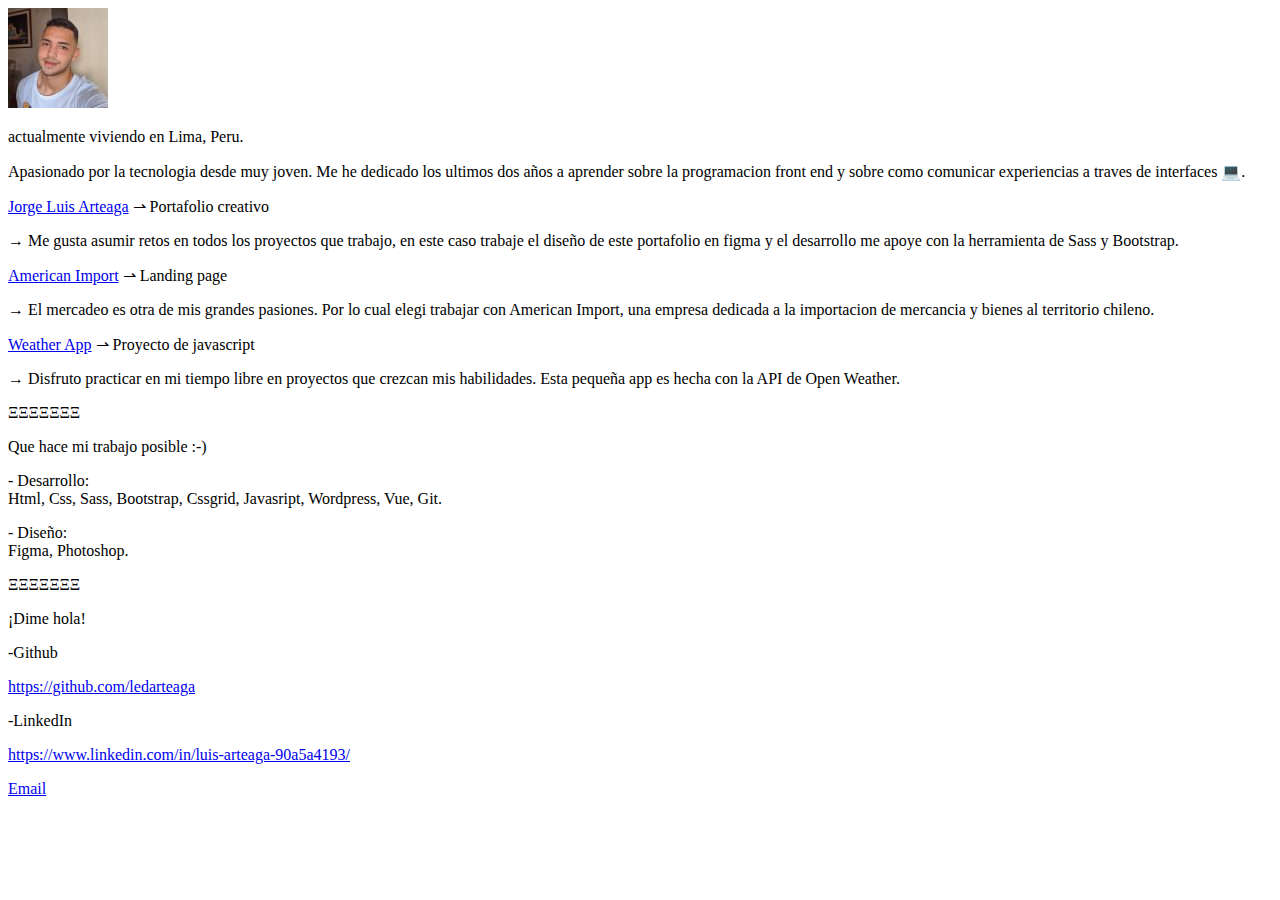
==== index.html @ 335ea869 "Maquetado el Html" ====
<!DOCTYPE html>
<html lang="en">
<head>
    <meta charset="UTF-8">
    <meta http-equiv="X-UA-Compatible" content="IE=edge">
    <meta name="viewport" content="width=device-width, initial-scale=1.0">
    <title>👾 Luis Arteaga</title>
</head>
<body>
    <div class="contenedor">
        <div class="avatar">
            <img src="assets/avatar.jpg" alt="avatar">
        </div>
        
        <div class="introduction">
            <p>actualmente viviendo en Lima, Peru.</p>
        </div>

        <div class="resumen">
            <p>Apasionado por la tecnologia desde muy joven. Me he dedicado los ultimos dos años a aprender sobre la programacion front end y sobre como comunicar experiencias a traves de interfaces 💻.</p>
        </div>

        <div class="proyectos">
            <div class="nombre">
                <p><a href="#">Jorge Luis Arteaga</a><span> ⇀ Portafolio creativo</span></p>
            </div>
            <div class="descripcion">
                <p>→ Me gusta asumir retos en todos los proyectos que trabajo, en este caso trabaje el diseño de este portafolio en figma y el desarrollo me apoye con la herramienta de Sass y Bootstrap.</p>
            </div>

            <div class="nombre">
                <p><a href="#">American Import</a><span> ⇀ Landing page</span></p>
            </div>
            <div class="descripcion">
                <p>→ El mercadeo es otra de mis grandes pasiones. Por lo cual elegi trabajar con American Import, una empresa dedicada a la importacion de mercancia y bienes al territorio chileno.</p>
            </div>

            <div class="nombre">
                <p><a href="#">Weather App</a><span> ⇀ Proyecto de javascript</span></p>
            </div>
            <div class="descripcion">
                <p>→ Disfruto practicar en mi tiempo libre en proyectos que crezcan mis habilidades. Esta pequeña app es hecha con la API de Open Weather.<p>
            </div>


        </div>

        <div class="divisor">ΞΞΞΞΞΞΞ</div>

        <div class="habilidades">

            <p>Que hace mi trabajo posible :-)</p>

            <p>- Desarrollo: <br> Html, Css, Sass, Bootstrap, Cssgrid, Javasript, Wordpress, Vue, Git.</p>
            
            <p>- Diseño: <br> Figma, Photoshop.</p>

        </div>

        <div class="divisor">ΞΞΞΞΞΞΞ</div>

        <div class="contacto">
            <p>¡Dime hola!</p>

            <div class="red-social">
                <p>-Github</p>
                <a href="https://github.com/ledarteaga">https://github.com/ledarteaga</a>
            </div>

            <div class="red-social">
                <p>-LinkedIn</p>
                <a href="https://www.linkedin.com/in/luis-arteaga-90a5a4193/">https://www.linkedin.com/in/luis-arteaga-90a5a4193/</a>
            </div>

            <div class="red-social">
                <p><a href="mailto:ledarteaga@gmail.com?Subject=¡Hola%20Luis!"ledarteaga"">Email</a></p>
            </div>
        </div>

    </div>
</body>
</html>
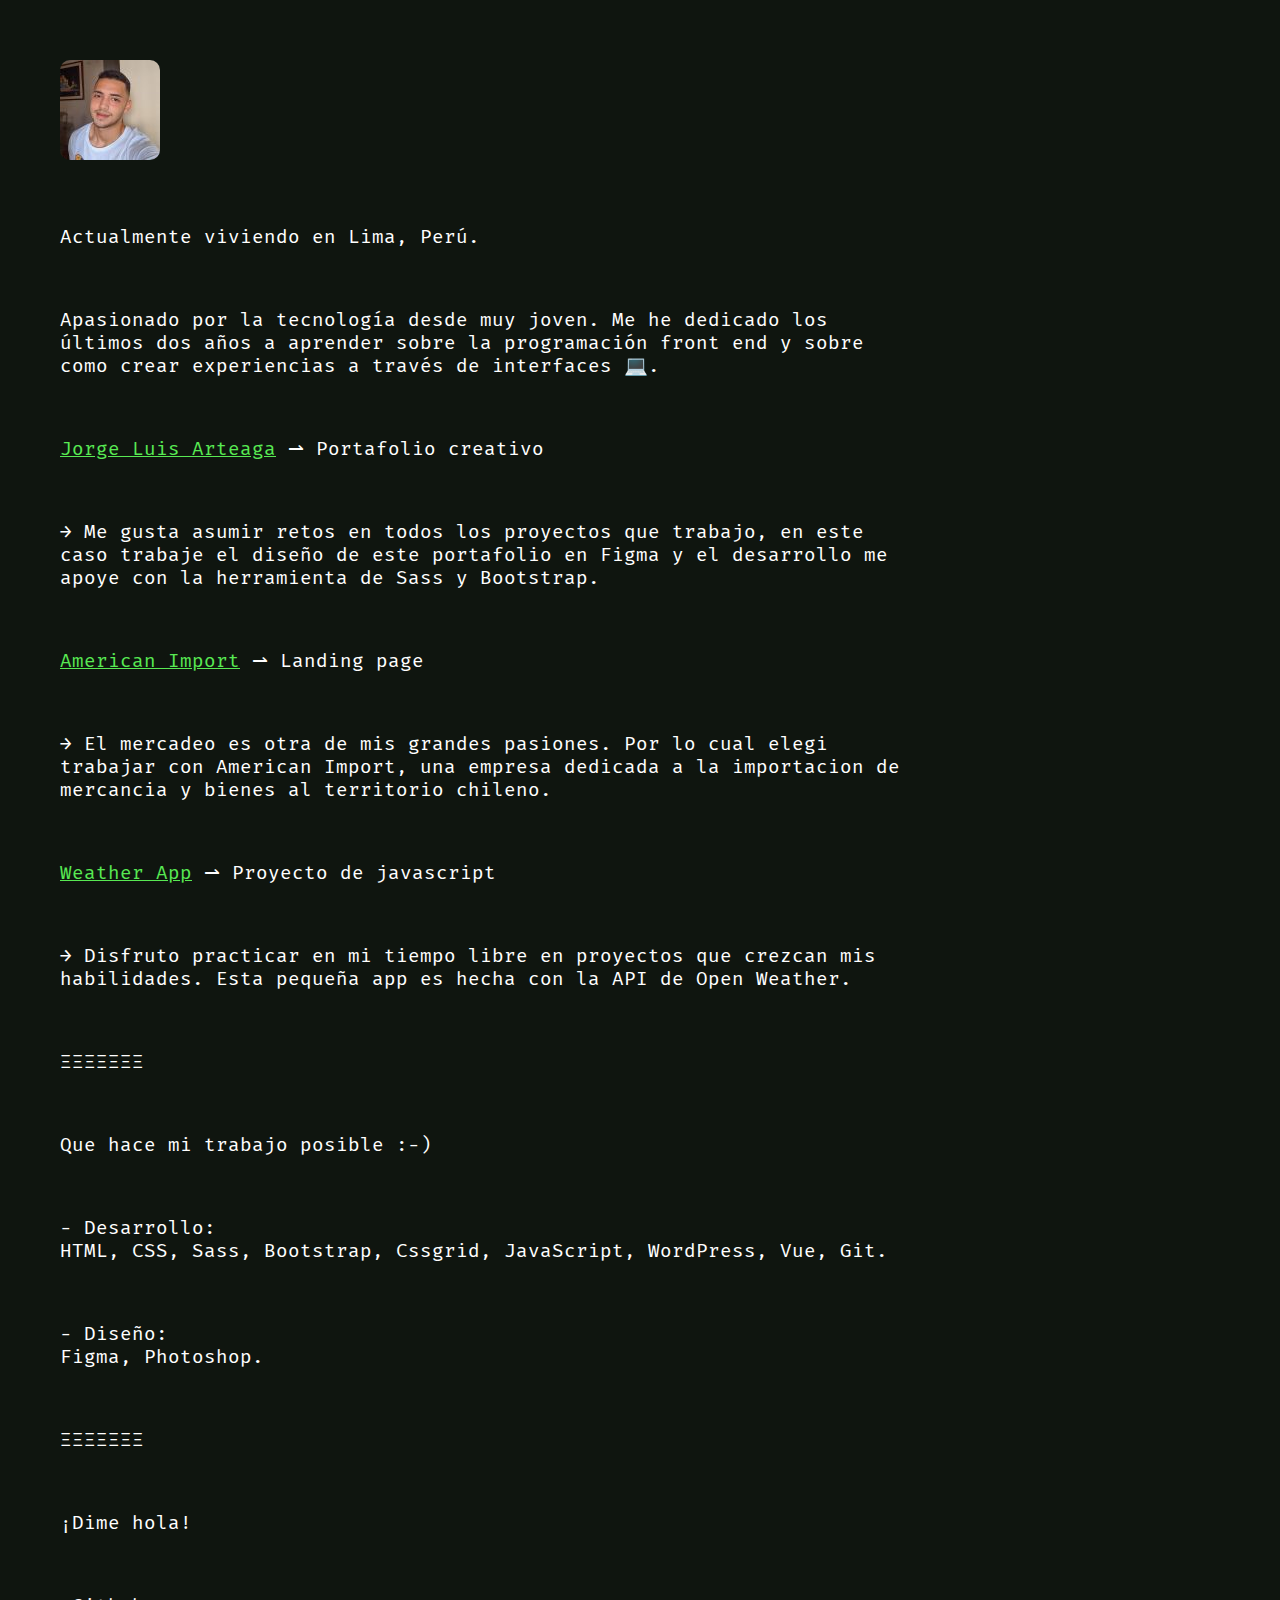
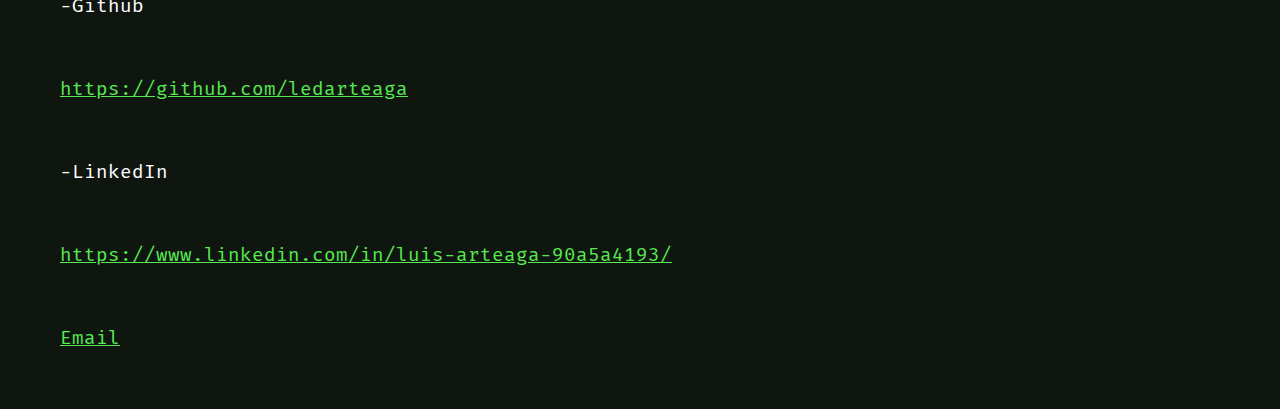
==== commit 44efbebd: "maquetado el site con html y sass" ====
--- a/index.html
+++ b/index.html
@@ -3,21 +3,24 @@
 <head>
     <meta charset="UTF-8">
     <meta http-equiv="X-UA-Compatible" content="IE=edge">
+    <link rel="stylesheet" href="styles.css">
     <meta name="viewport" content="width=device-width, initial-scale=1.0">
     <title>👾 Luis Arteaga</title>
 </head>
 <body>
     <div class="contenedor">
-        <div class="avatar">
-            <img src="assets/avatar.jpg" alt="avatar">
-        </div>
-        
-        <div class="introduction">
-            <p>actualmente viviendo en Lima, Peru.</p>
-        </div>
-
-        <div class="resumen">
-            <p>Apasionado por la tecnologia desde muy joven. Me he dedicado los ultimos dos años a aprender sobre la programacion front end y sobre como comunicar experiencias a traves de interfaces 💻.</p>
+        <div class="presentacion">
+            <div class="avatar">
+                <img src="assets/avatar.jpg" alt="avatar">
+            </div>
+            
+            <div class="introduction">
+                <p>Actualmente viviendo en Lima, Perú.</p>
+            </div>
+    
+            <div class="resumen">
+                <p>Apasionado por la tecnología desde muy joven. Me he dedicado los últimos dos años a aprender sobre la programación front end y sobre como crear experiencias a través de interfaces 💻.</p>
+            </div>
         </div>
 
         <div class="proyectos">
@@ -25,7 +28,7 @@
                 <p><a href="#">Jorge Luis Arteaga</a><span> ⇀ Portafolio creativo</span></p>
             </div>
             <div class="descripcion">
-                <p>→ Me gusta asumir retos en todos los proyectos que trabajo, en este caso trabaje el diseño de este portafolio en figma y el desarrollo me apoye con la herramienta de Sass y Bootstrap.</p>
+                <p>→ Me gusta asumir retos en todos los proyectos que trabajo, en este caso trabaje el diseño de este portafolio en Figma y el desarrollo me apoye con la herramienta de Sass y Bootstrap.</p>
             </div>
 
             <div class="nombre">
@@ -45,19 +48,19 @@
 
         </div>
 
-        <div class="divisor">ΞΞΞΞΞΞΞ</div>
+        <span>ΞΞΞΞΞΞΞ</span>
 
         <div class="habilidades">
 
             <p>Que hace mi trabajo posible :-)</p>
 
-            <p>- Desarrollo: <br> Html, Css, Sass, Bootstrap, Cssgrid, Javasript, Wordpress, Vue, Git.</p>
+            <p>- Desarrollo: <br> HTML, CSS, Sass, Bootstrap, Cssgrid, JavaScript, WordPress, Vue, Git.</p>
             
             <p>- Diseño: <br> Figma, Photoshop.</p>
 
         </div>
 
-        <div class="divisor">ΞΞΞΞΞΞΞ</div>
+        <span>ΞΞΞΞΞΞΞ</span>
 
         <div class="contacto">
             <p>¡Dime hola!</p>
--- a/styles.css
+++ b/styles.css
@@ -0,0 +1,37 @@
+@import url("https://fonts.googleapis.com/css2?family=Fira+Mono&display=swap");
+body {
+  font-size: 19.2px;
+  background: #0f150f;
+  font-family: 'Fira Mono', monospace;
+  color: #ffffff;
+}
+
+* {
+  padding: 0;
+  margin: 0;
+  -webkit-box-sizing: border-box;
+          box-sizing: border-box;
+}
+
+.contenedor {
+  margin: 60px;
+  width: 844px;
+}
+
+.contenedor .presentacion .avatar {
+  width: 300px;
+  margin-bottom: 58px;
+}
+
+.contenedor .presentacion .avatar img {
+  border-radius: 10px;
+}
+
+.contenedor p {
+  margin: 60px 0;
+}
+
+.contenedor a {
+  color: #58e953;
+}
+/*# sourceMappingURL=styles.css.map */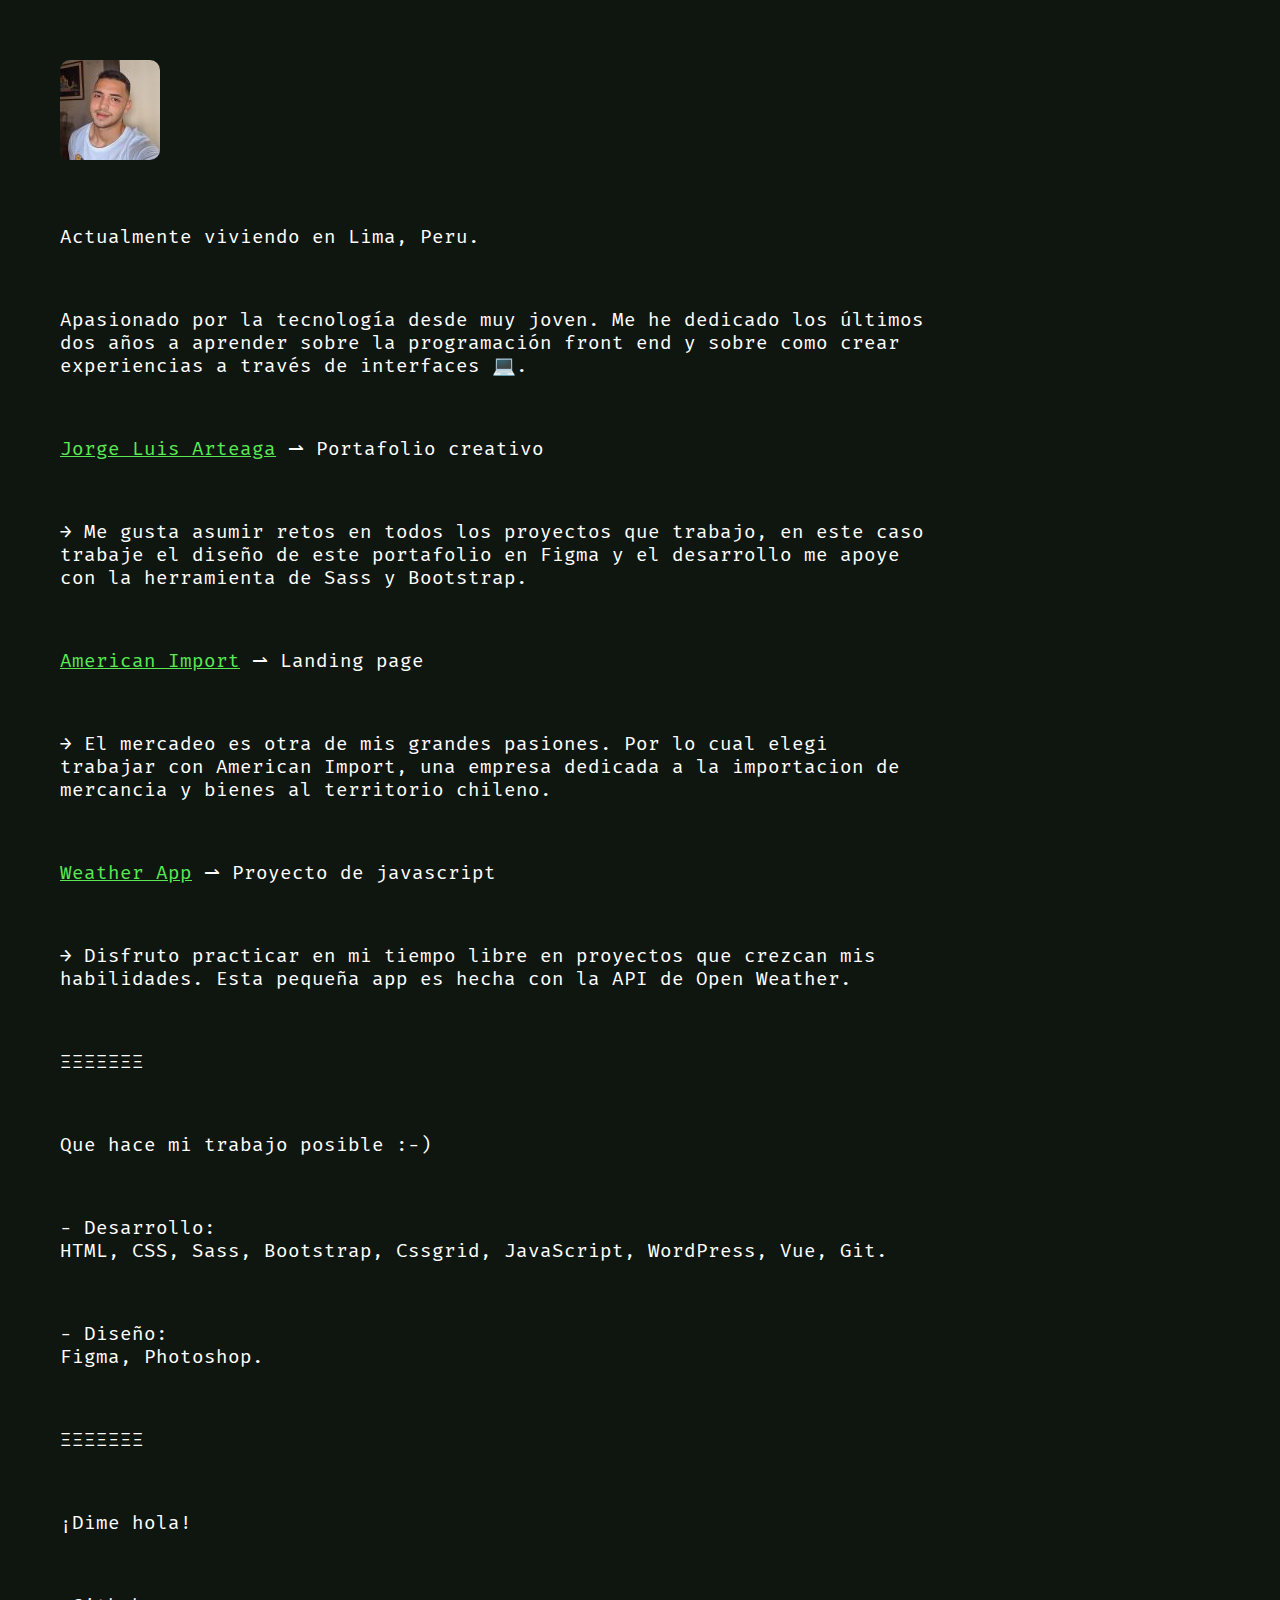
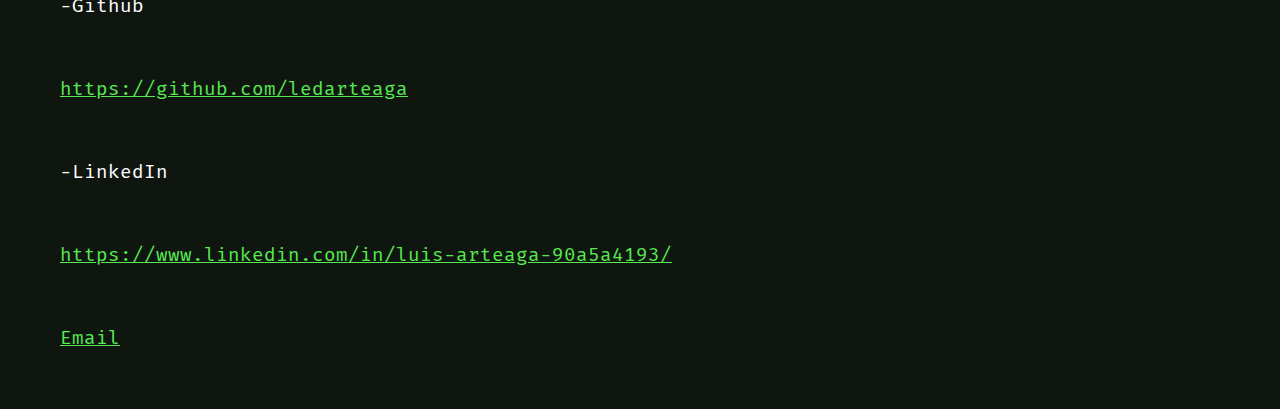
==== commit 9509664e: "Agregado los media queries" ====
--- a/index.html
+++ b/index.html
@@ -15,7 +15,7 @@
             </div>
             
             <div class="introduction">
-                <p>Actualmente viviendo en Lima, Perú.</p>
+                <p>Actualmente viviendo en Lima, Peru.</p>
             </div>
     
             <div class="resumen">
@@ -52,7 +52,7 @@
 
         <div class="habilidades">
 
-            <p>Que hace mi trabajo posible :-)</p>
+            <p>Que hace mi trabajo posible <span class="smile">:-)</span></p>
 
             <p>- Desarrollo: <br> HTML, CSS, Sass, Bootstrap, Cssgrid, JavaScript, WordPress, Vue, Git.</p>
             
--- a/styles.css
+++ b/styles.css
@@ -13,9 +13,45 @@
           box-sizing: border-box;
 }
 
+@-webkit-keyframes changeColor {
+  from {
+    color: #364e36;
+  }
+  to {
+    color: #58e953;
+  }
+}
+
+@keyframes changeColor {
+  from {
+    color: #364e36;
+  }
+  to {
+    color: #58e953;
+  }
+}
+
+@-webkit-keyframes smile {
+  from {
+    color: #ff2828;
+  }
+  to {
+    color: #831111;
+  }
+}
+
+@keyframes smile {
+  from {
+    color: #ff2828;
+  }
+  to {
+    color: #831111;
+  }
+}
+
 .contenedor {
   margin: 60px;
-  width: 844px;
+  max-width: 866px;
 }
 
 .contenedor .presentacion .avatar {
@@ -34,4 +70,14 @@
 .contenedor a {
   color: #58e953;
 }
+
+.contenedor span {
+  -webkit-animation: changeColor 8s infinite alternate;
+          animation: changeColor 8s infinite alternate;
+}
+
+.contenedor .smile {
+  -webkit-animation: smile 5s infinite alternate;
+          animation: smile 5s infinite alternate;
+}
 /*# sourceMappingURL=styles.css.map */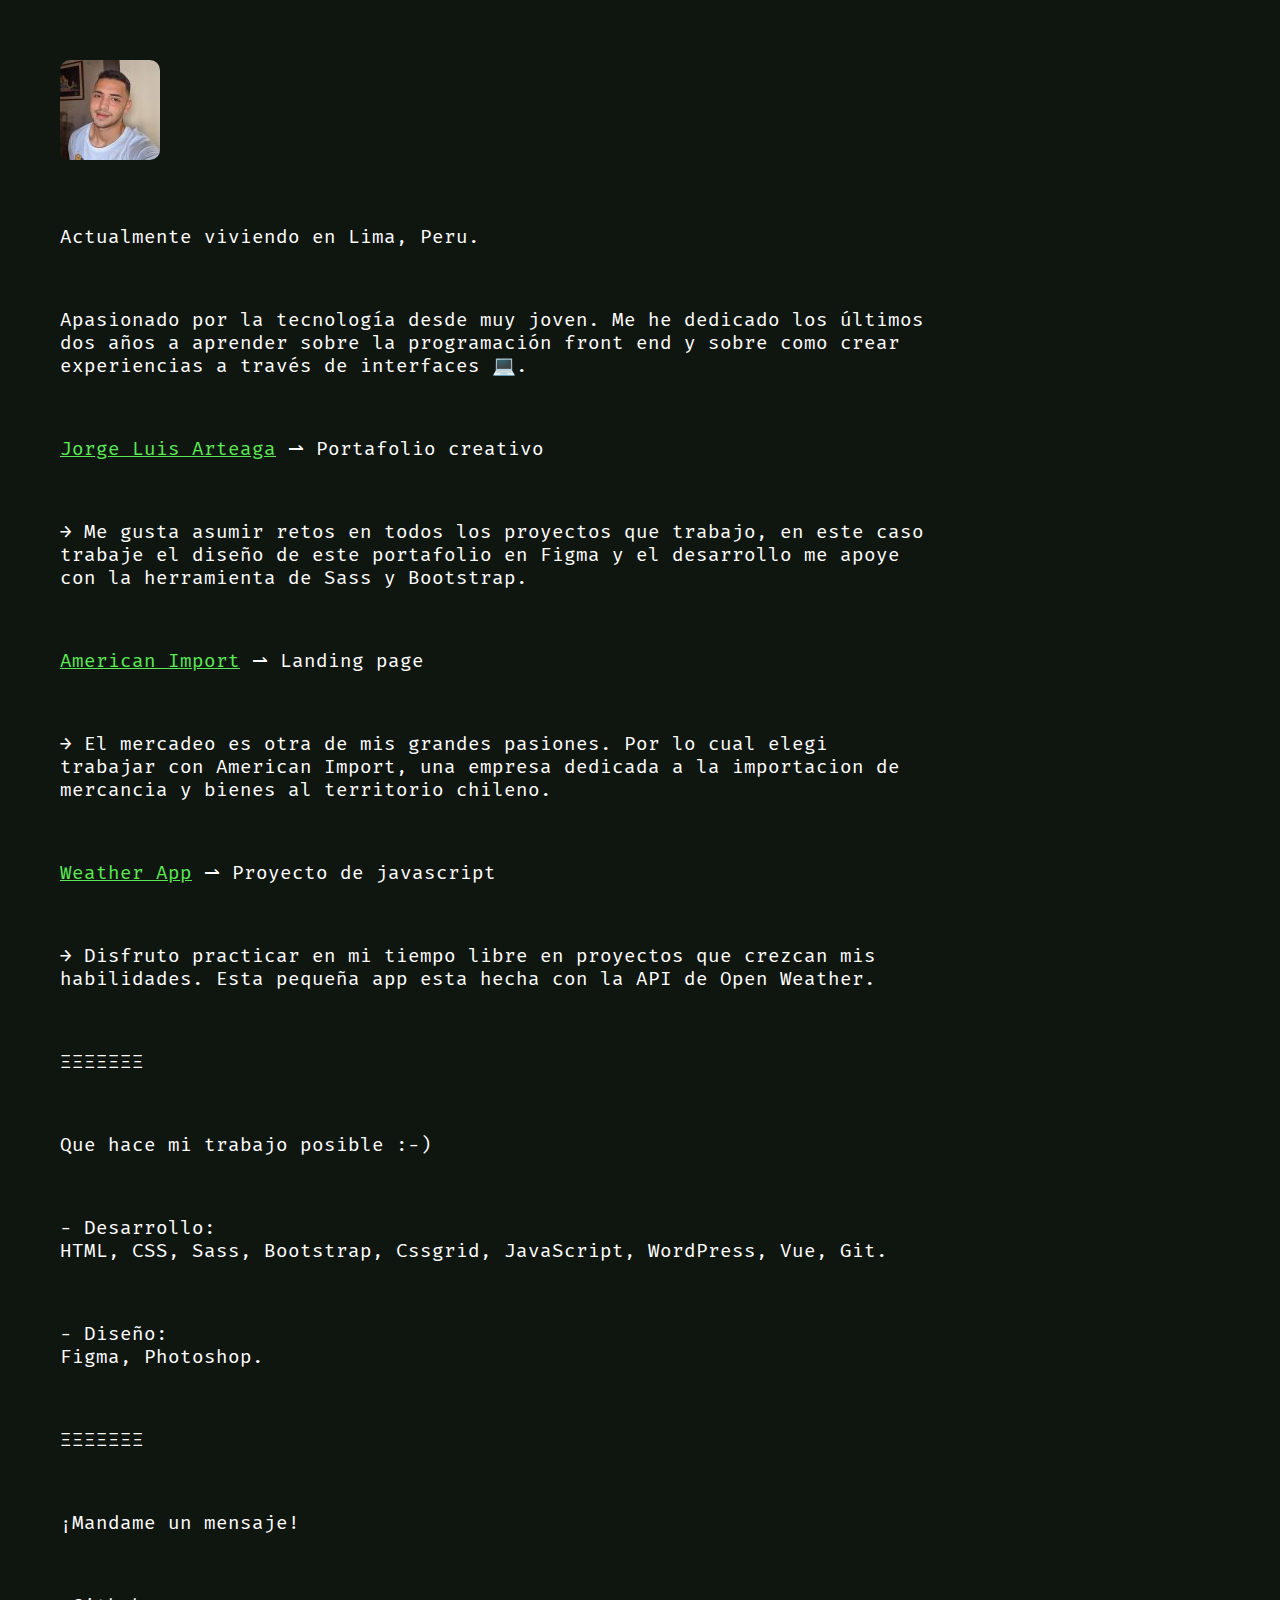
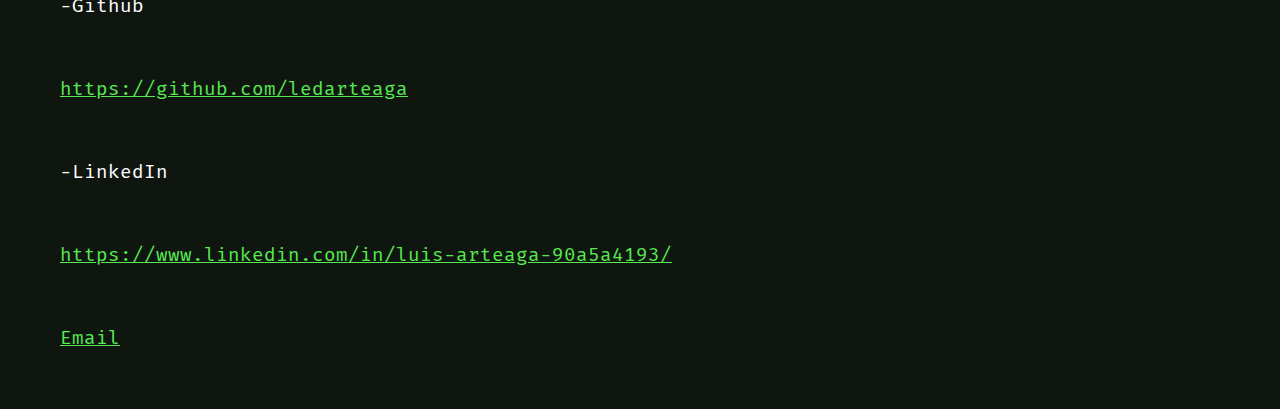
==== commit 20f76917: "arregle unos errores ortograficos." ====
--- a/index.html
+++ b/index.html
@@ -4,8 +4,9 @@
     <meta charset="UTF-8">
     <meta http-equiv="X-UA-Compatible" content="IE=edge">
     <link rel="stylesheet" href="styles.css">
+    <link rel="icon" type="image/png" href="assets/icon.png">
     <meta name="viewport" content="width=device-width, initial-scale=1.0">
-    <title>👾 Luis Arteaga</title>
+    <title>Luis Arteaga</title>
 </head>
 <body>
     <div class="contenedor">
@@ -25,24 +26,24 @@
 
         <div class="proyectos">
             <div class="nombre">
-                <p><a href="#">Jorge Luis Arteaga</a><span> ⇀ Portafolio creativo</span></p>
+                <p><a href="https://nervous-kirch-a3ad0c.netlify.app/" target="_blank">Jorge Luis Arteaga</a><span> ⇀ Portafolio creativo</span></p>
             </div>
             <div class="descripcion">
                 <p>→ Me gusta asumir retos en todos los proyectos que trabajo, en este caso trabaje el diseño de este portafolio en Figma y el desarrollo me apoye con la herramienta de Sass y Bootstrap.</p>
             </div>
 
             <div class="nombre">
-                <p><a href="#">American Import</a><span> ⇀ Landing page</span></p>
+                <p><a href="https://cocky-einstein-5755e8.netlify.app" target="_blank">American Import</a><span> ⇀ Landing page</span></p>
             </div>
             <div class="descripcion">
                 <p>→ El mercadeo es otra de mis grandes pasiones. Por lo cual elegi trabajar con American Import, una empresa dedicada a la importacion de mercancia y bienes al territorio chileno.</p>
             </div>
 
             <div class="nombre">
-                <p><a href="#">Weather App</a><span> ⇀ Proyecto de javascript</span></p>
+                <p><a href="https://github.com/ledarteaga/clima-app" target="_blank">Weather App</a><span> ⇀ Proyecto de javascript</span></p>
             </div>
             <div class="descripcion">
-                <p>→ Disfruto practicar en mi tiempo libre en proyectos que crezcan mis habilidades. Esta pequeña app es hecha con la API de Open Weather.<p>
+                <p>→ Disfruto practicar en mi tiempo libre en proyectos que crezcan mis habilidades. Esta pequeña app esta hecha con la API de Open Weather.<p>
             </div>
 
 
@@ -63,20 +64,20 @@
         <span>ΞΞΞΞΞΞΞ</span>
 
         <div class="contacto">
-            <p>¡Dime hola!</p>
+            <p>¡Mandame un mensaje!</p>
 
             <div class="red-social">
                 <p>-Github</p>
-                <a href="https://github.com/ledarteaga">https://github.com/ledarteaga</a>
+                <a href="https://github.com/ledarteaga" target="_blank">https://github.com/ledarteaga</a>
             </div>
 
             <div class="red-social">
                 <p>-LinkedIn</p>
-                <a href="https://www.linkedin.com/in/luis-arteaga-90a5a4193/">https://www.linkedin.com/in/luis-arteaga-90a5a4193/</a>
+                <a href="https://www.linkedin.com/in/luis-arteaga-90a5a4193/" target="_blank">https://www.linkedin.com/in/luis-arteaga-90a5a4193/</a>
             </div>
 
             <div class="red-social">
-                <p><a href="mailto:ledarteaga@gmail.com?Subject=¡Hola%20Luis!"ledarteaga"">Email</a></p>
+                <p><a href="mailto:ledarteaga@gmail.com?Subject=¡Hola%20Luis!"  target="_blank">Email</a></p>
             </div>
         </div>
 
--- a/styles.css
+++ b/styles.css
@@ -54,6 +54,14 @@
   max-width: 866px;
 }
 
+@media (max-width: 599px) {
+  .contenedor {
+    margin: 20px auto;
+    max-width: none;
+    width: 80%;
+  }
+}
+
 .contenedor .presentacion .avatar {
   width: 300px;
   margin-bottom: 58px;
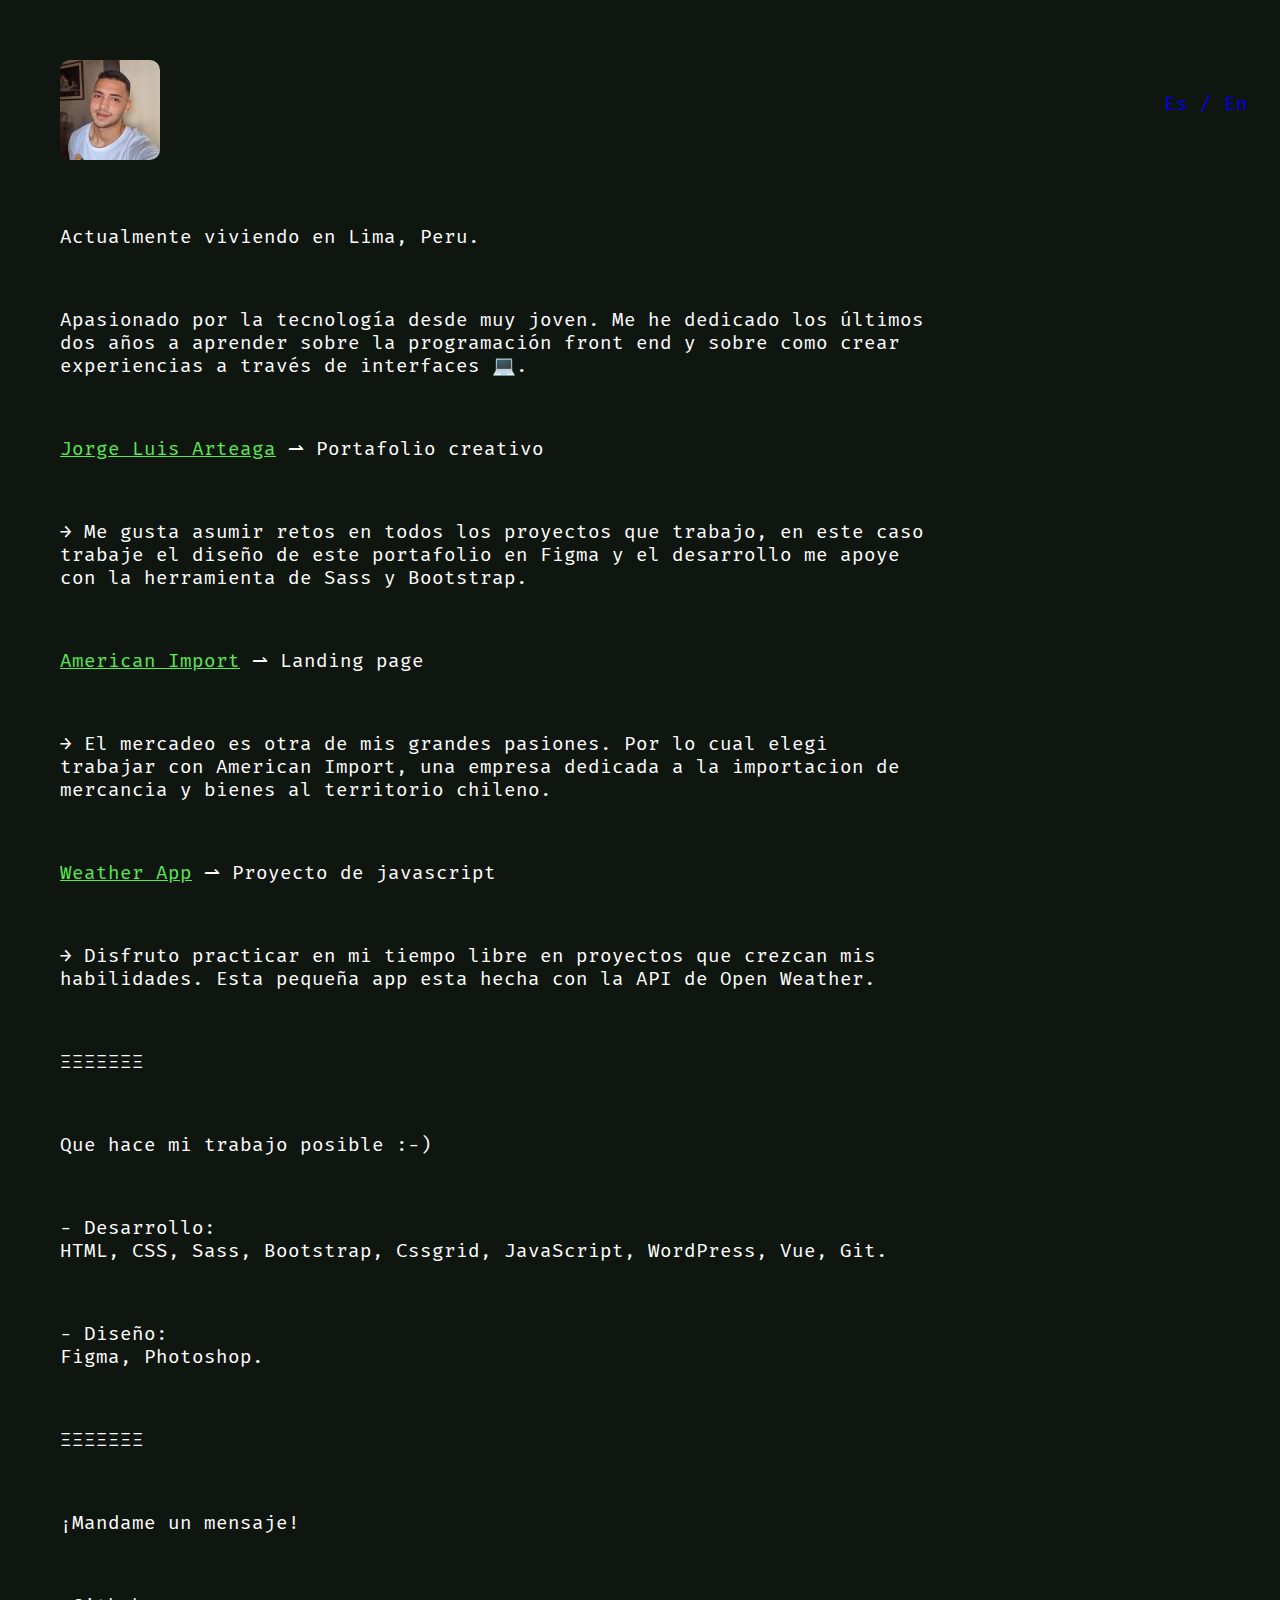
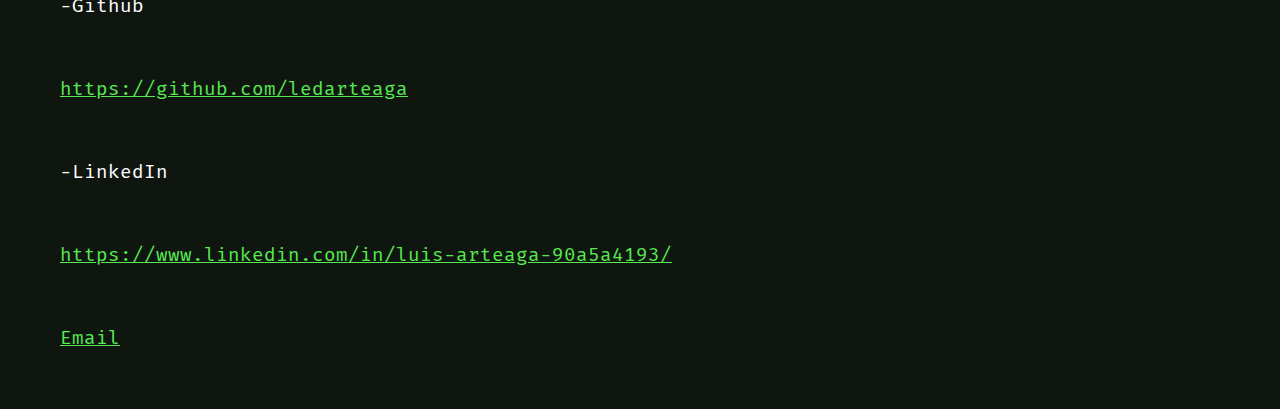
==== commit ef3f2249: "Corregido error de traduccion" ====
--- a/index.html
+++ b/index.html
@@ -9,6 +9,9 @@
     <title>Luis Arteaga</title>
 </head>
 <body>
+    <div class="lenguage">
+        <a href="index-es.html">Es / En</a>
+    </div>
     <div class="contenedor">
         <div class="presentacion">
             <div class="avatar">
@@ -77,7 +80,7 @@
             </div>
 
             <div class="red-social">
-                <p><a href="mailto:ledarteaga@gmail.com?Subject=¡Hola%20Luis!"  target="_blank">Email</a></p>
+                <p><a href="mailto:ledarteaga@gmail.com?Subject=Hello%20Luis!"  target="_blank">Email</a></p>
             </div>
         </div>
 
--- a/styles.css
+++ b/styles.css
@@ -49,6 +49,16 @@
   }
 }
 
+.lenguage {
+  padding: 2rem;
+  position: absolute;
+  right: 0;
+}
+
+.lenguage a {
+  text-decoration: none;
+}
+
 .contenedor {
   margin: 60px;
   max-width: 866px;
@@ -58,7 +68,7 @@
   .contenedor {
     margin: 20px auto;
     max-width: none;
-    width: 80%;
+    width: 90%;
   }
 }
 
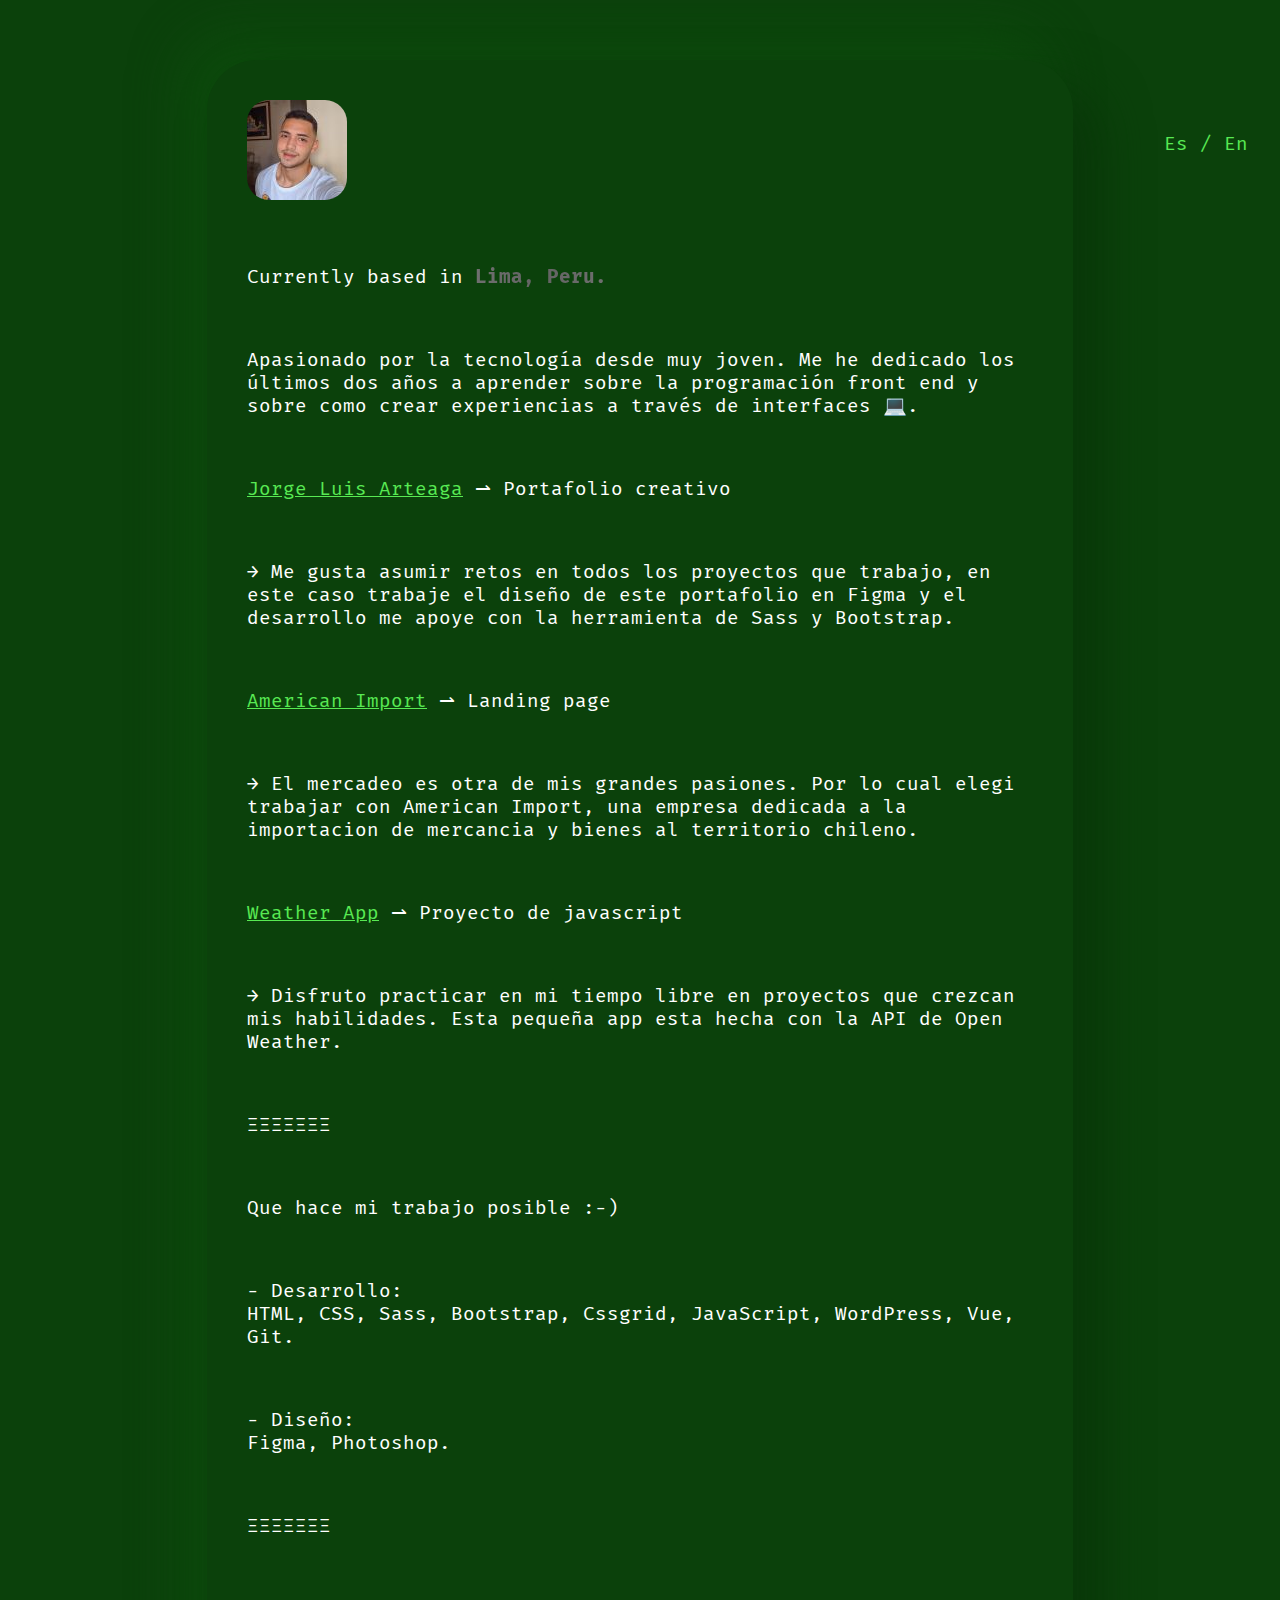
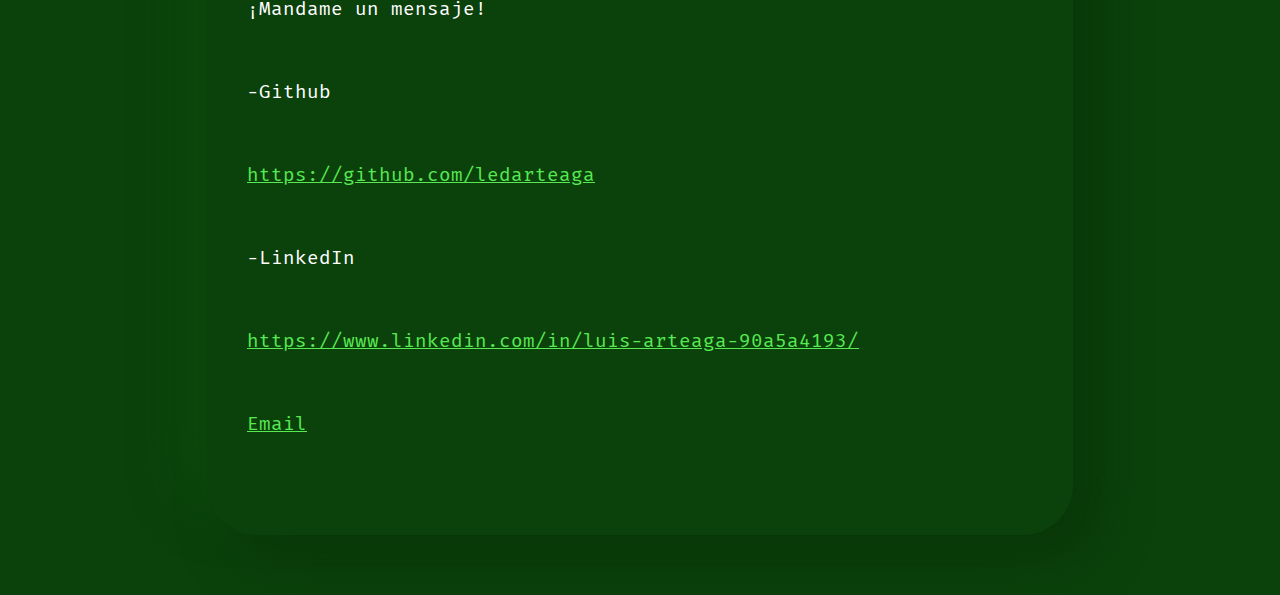
==== commit 35651098: "hover en span, container." ====
--- a/index.html
+++ b/index.html
@@ -9,17 +9,19 @@
     <title>Luis Arteaga</title>
 </head>
 <body>
-    <div class="lenguage">
-        <a href="index-es.html">Es / En</a>
-    </div>
+    
     <div class="contenedor">
+        <div class="lenguage">
+            <a href="index-es.html">Es / En</a>
+        </div>
         <div class="presentacion">
             <div class="avatar">
                 <img src="assets/avatar.jpg" alt="avatar">
             </div>
             
             <div class="introduction">
-                <p>Actualmente viviendo en Lima, Peru.</p>
+                <p>Currently based in <span class="txt">Lima, Peru.</span></p>
+
             </div>
     
             <div class="resumen">
--- a/styles.css
+++ b/styles.css
@@ -1,7 +1,11 @@
 @import url("https://fonts.googleapis.com/css2?family=Fira+Mono&display=swap");
+html {
+  scroll-behavior: smooth;
+}
+
 body {
   font-size: 19.2px;
-  background: #0f150f;
+  background: #0b410b;
   font-family: 'Fira Mono', monospace;
   color: #ffffff;
 }
@@ -60,8 +64,16 @@
 }
 
 .contenedor {
-  margin: 60px;
+  margin: 60px auto;
+  padding: 40px;
   max-width: 866px;
+  border-radius: 50px;
+  border-radius: 50px;
+  background: #0b410b;
+  -webkit-box-shadow: 25px 25px 50px #093709,+ -25px -25px 50px #0d4b0d;
+          box-shadow: 25px 25px 50px #093709,+ -25px -25px 50px #0d4b0d;
 }
 
 @media (max-width: 599px) {
@@ -78,7 +90,19 @@
 }
 
 .contenedor .presentacion .avatar img {
-  border-radius: 10px;
+  -webkit-transition: -webkit-box-shadow ease 200ms;
+  transition: -webkit-box-shadow ease 200ms;
+  transition: box-shadow ease 200ms;
+  transition: box-shadow ease 200ms, -webkit-box-shadow ease 200ms;
+  border-radius: 22px;
+}
+
+.contenedor .presentacion .avatar img:hover {
+  background: linear-gradient(45deg, #0c460c, #0a3b0a);
+  -webkit-box-shadow: 5px -5px 14px #093709,+ -5px 5px 14px #0d4b0d;
+          box-shadow: 5px -5px 14px #093709,+ -5px 5px 14px #0d4b0d;
 }
 
 .contenedor p {
@@ -89,7 +113,7 @@
   color: #58e953;
 }
 
-.contenedor span {
+.contenedor .bright {
   -webkit-animation: changeColor 8s infinite alternate;
           animation: changeColor 8s infinite alternate;
 }
@@ -98,4 +122,23 @@
   -webkit-animation: smile 5s infinite alternate;
           animation: smile 5s infinite alternate;
 }
+
+.contenedor .txt {
+  background: #3f5efb;
+  background: radial-gradient(circle, #3f5efb 0%, #fc466b 100%);
+  -webkit-background-clip: text;
+  color: transparent;
+  -webkit-filter: grayscale(100%);
+          filter: grayscale(100%);
+  -webkit-transition: -webkit-filter 600ms;
+  transition: -webkit-filter 600ms;
+  transition: filter 600ms;
+  transition: filter 600ms, -webkit-filter 600ms;
+  font-weight: bold;
+}
+
+.contenedor .txt:hover {
+  -webkit-filter: grayscale(0%);
+          filter: grayscale(0%);
+}
 /*# sourceMappingURL=styles.css.map */